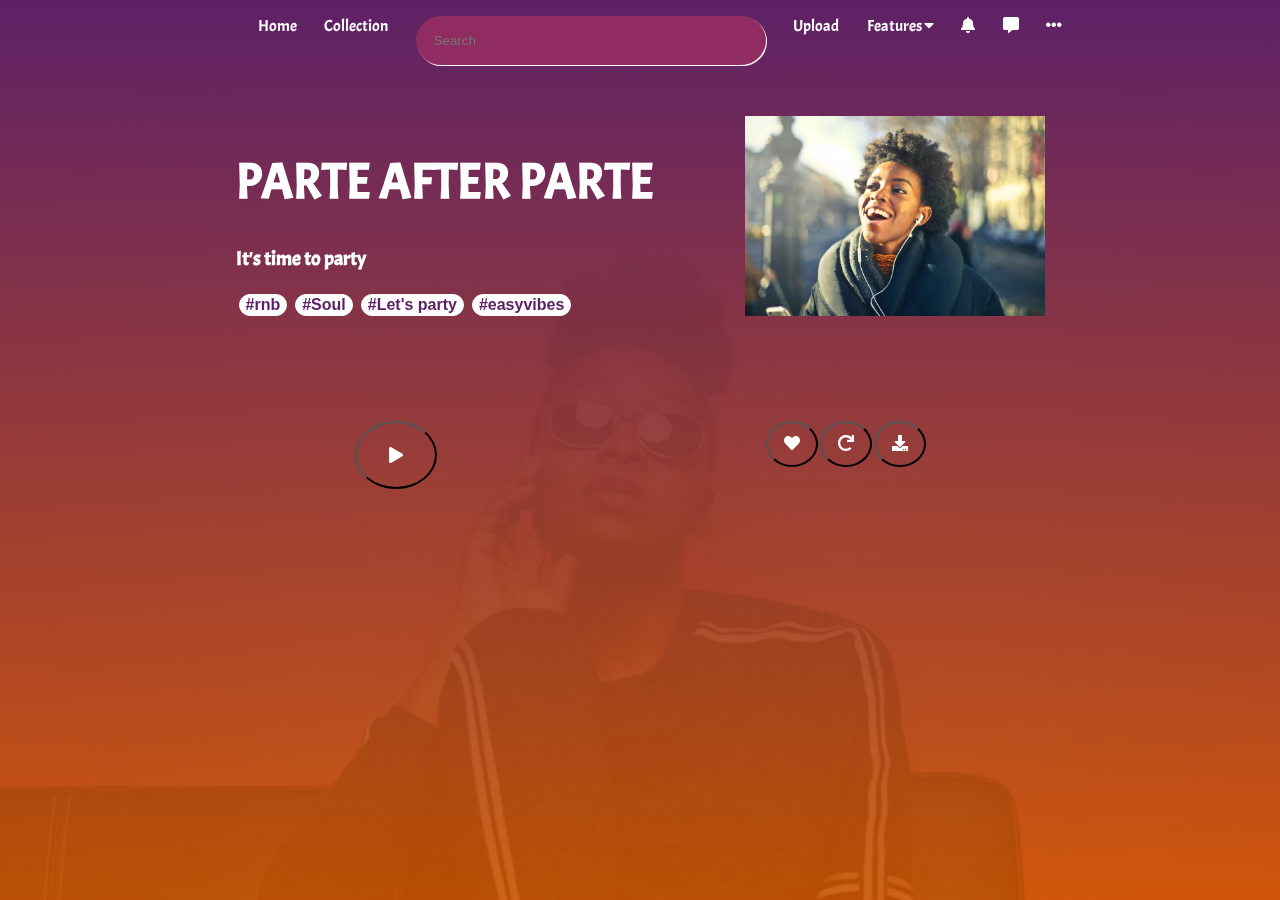
==== index.html @ db4e0f14 "updated" ====
<!DOCTYPE html>
<html lang="en">

<head>
    <meta charset="UTF-8">
    <meta name="viewport" content="width=device-width, initial-scale=1.0">
    <meta http-equiv="X-UA-Compatible" content="ie=edge">
    <title>music_app</title>
    <link rel="stylesheet" href="assets/css/style.css">
    <link rel="stylesheet" href="https://use.fontawesome.com/releases/v5.5.0/css/all.css">
    <link href="https://fonts.googleapis.com/css?family=Acme&display=swap" rel="stylesheet">
</head>

<body>
    <div id="app">
        <header>
            <div class="container">
                <ul id="heads">
                    <li>Home</li>
                    <li>Collection</li>
                    <input type="text" class="search" id="myInput" placeholder="Search">

                    <li>Upload</li>
                    <li class="dropdown">Features

                        <i class="fa fa-caret-down">

                        </i>

                        <ul class="dropdown-content">
                            <li>Music</li>
                            <li>Videos</li>
                            <li>Amebo zone</li>
                        </ul>
                    </li>
                    <li><i class="fas fa-bell"></i></li>
                    <li><i class="fas fa-comment-alt"></i></li>
                    <li><i class="fas fa-ellipsis-h"></i></li>
                </ul>

            </div>


        </header>
        <main>
            <div class="container">
                <div>
                    <h1 class="title">PARTE AFTER PARTE</h1>
                    <h3 class="sub-title">It's time to party</h3>
                    <button class="btn-white">#rnb</button>
                    <button class="btn-white">#Soul</button>
                    <button class="btn-white">#Let's party</button>
                    <button class="btn-white">#easyvibes</button>
                </div>
                <div><img src="assets/img/px1.jpeg" alt="album cover" width="300px" height="200px"></div>
            </div>

        </main>
        <footer>
            <div class="container">
                <div>
                    <button class="app_control btn-red" data-type="play"><i id="play-pause-button"
                            class="fas fa-play btn-red"></i></button>
                    <!-- <button class="app_control btn-red" data-type="stop"><i id="play-pause-button"
                            class="fas fa-pause btn-red"></i></button>
                    <button class="app_control btn-red" data-type="pause"><i id="play-pause-button"
                            class="fas fa-pause btn-red"></i></button> -->
                </div>

                <div class="players">
                    <button id="heart" class="btn-red"> <i class="fas fa-heart"></i></button>
                    <button id="redo" class="btn-red"><i class="fas fa-redo"></i></button>
                    <button id="download" class="btn-red"><i class="fas fa-download"></i></button>
                </div>
            </div>
        </footer>
    </div>
</body>

</html>
---- assets/css/style.css ----
body {
  margin: 0%;
  padding: 0%;
  font-family: Acme;
}

#app {
  position: fixed;
  width: 100%;
  height: 100%;
  left: 0;
  right: 0;
  top: 0;
  bottom: 0;
  overflow-y: auto;
  background: -webkit-gradient(linear, left top, left bottom, from(#5e2167), to(rgba(204, 85, 0, 0.9))), url(../img/px8.jpeg);
  background: linear-gradient(#5e2167, rgba(204, 85, 0, 0.9)), url(../img/px8.jpeg);
  background-repeat: no-repeat;
  background-size: cover;
}

#app > header {
  color: #fff;
  width: 100%;
  -webkit-box-align: center;
      -ms-flex-align: center;
          align-items: center;
  height: 100px;
}

#app > header > .container {
  height: 100%;
}

#app #heads {
  display: -webkit-box;
  display: -ms-flexbox;
  display: flex;
  -webkit-box-pack: space-evenly;
      -ms-flex-pack: space-evenly;
          justify-content: space-evenly;
}

#app #heads li {
  list-style: none;
}

#app #heads .search {
  width: 40%;
  height: 45px;
  border: 1px solid #912c62;
  border-radius: 50px;
  background-color: #912c62;
  -webkit-box-shadow: 1px 1px #fff;
          box-shadow: 1px 1px #fff;
}

#app #heads input[type="text"]::-webkit-input-placeholder {
  /* Firefox, Chrome, Opera */
  text-align: left;
  padding-left: 15px;
}

#app #heads input[type="text"]:-ms-input-placeholder {
  /* Firefox, Chrome, Opera */
  text-align: left;
  padding-left: 15px;
}

#app #heads input[type="text"]::-ms-input-placeholder {
  /* Firefox, Chrome, Opera */
  text-align: left;
  padding-left: 15px;
}

#app #heads input[type="text"]::placeholder {
  /* Firefox, Chrome, Opera */
  text-align: left;
  padding-left: 15px;
}

#app .dropdown:hover .dropbtn {
  background-color: #912c62;
  cursor: pointer;
}

#app .dropdown:hover .dropdown-content {
  display: block;
}

#app .dropdown-content a:hover {
  background-color: #ddd;
}

#app .dropdown-content {
  display: none;
  position: absolute;
  color: white;
  background-color: transparent;
  min-width: 100px;
  -webkit-box-shadow: rgba(0, 0, 0, 0.2) 0px 8px 16px 0px;
          box-shadow: rgba(0, 0, 0, 0.2) 0px 8px 16px 0px;
}

#app > main {
  height: calc(100%-200px);
  width: 100%;
}

#app > main > .container {
  height: 100%;
  display: -webkit-box;
  display: -ms-flexbox;
  display: flex;
  -ms-flex-pack: distribute;
      justify-content: space-around;
  margin-bottom: 100px;
}

#app > main .title {
  font-size: 50px;
  color: white;
}

#app > main .sub-title {
  font-size: 20px;
  color: white;
}

#app .btn-white {
  background-color: #fff;
  color: #5e2167;
  border-radius: 50px;
  border: 1px solid #fff;
  font-size: 16px;
  margin: 3px;
  font-weight: 700;
}

#app > footer {
  height: 100px;
  width: 100%;
}

#app > footer > .container {
  height: 100%;
  display: -webkit-box;
  display: -ms-flexbox;
  display: flex;
  -ms-flex-pack: distribute;
      justify-content: space-around;
}

#app > footer .btn-red {
  background-color: transparent;
  border-radius: 50%;
  color: #fff;
  font-size: 16px;
  padding: 12px 16px;
  cursor: pointer;
}

.container {
  margin: auto;
}

@media screen and (min-width: 1200px) {
  .container {
    width: 900px;
  }
}
/*# sourceMappingURL=style.css.map */
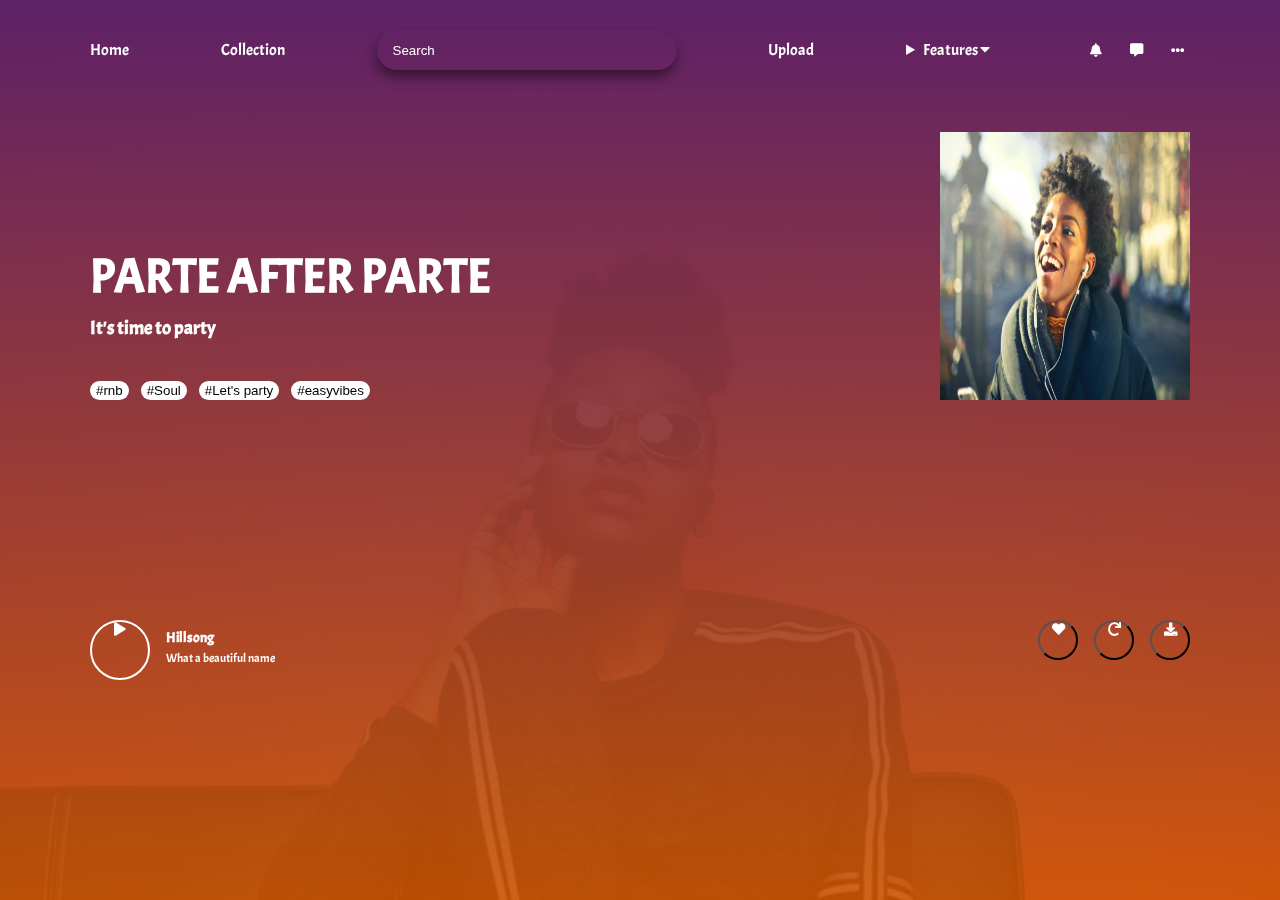
==== commit 6ad4fd9b: "updated" ====
--- a/index.html
+++ b/index.html
@@ -14,63 +14,80 @@
 <body>
     <div id="app">
         <header>
-            <div class="container">
-                <ul id="heads">
-                    <li>Home</li>
-                    <li>Collection</li>
+            <nav class="container flex items-center">
+                <div class="nav-links">
+                    <a>Home</a>
+                    <a>Collection</a>
                     <input type="text" class="search" id="myInput" placeholder="Search">
 
-                    <li>Upload</li>
-                    <li class="dropdown">Features
+                    <a>Upload</a>
+                    <details class="dropdown">
+                        <summary>
+                            <span class="select-none">
+                                Features
+                                <i class="fa fa-caret-down"></i>
 
-                        <i class="fa fa-caret-down">
+                            </span>
+                        </summary>
 
-                        </i>
+                        <div class="dropdown-content">
+                            <a>Music</a>
+                            <a>Videos</a>
+                            <a>Amebo zone</a>
+                        </div>
+                    </details>
+                </div>
+                    <div class="nav-indicators">
+                        <button><i class="fas fa-bell"></i></button>
+                        <button><i class="fas fa-comment-alt"></i></button>
+                        <button><i class="fas fa-ellipsis-h"></i></button>
+                    </div>
+                
 
-                        <ul class="dropdown-content">
-                            <li>Music</li>
-                            <li>Videos</li>
-                            <li>Amebo zone</li>
-                        </ul>
-                    </li>
-                    <li><i class="fas fa-bell"></i></li>
-                    <li><i class="fas fa-comment-alt"></i></li>
-                    <li><i class="fas fa-ellipsis-h"></i></li>
-                </ul>
-
-            </div>
+            </nav>
 
 
         </header>
-        <main>
-            <div class="container">
-                <div>
-                    <h1 class="title">PARTE AFTER PARTE</h1>
-                    <h3 class="sub-title">It's time to party</h3>
+        <main class="container flex">
+
+            <div class="music-info">
+                <h1 class="title">PARTE AFTER PARTE</h1>
+                <h3 class="sub-title">It's time to party</h3>
+                <div class="tags">
                     <button class="btn-white">#rnb</button>
                     <button class="btn-white">#Soul</button>
                     <button class="btn-white">#Let's party</button>
                     <button class="btn-white">#easyvibes</button>
                 </div>
-                <div><img src="assets/img/px1.jpeg" alt="album cover" width="300px" height="200px"></div>
             </div>
+            <div class="music-cover-image"><img src="assets/img/px1.jpeg" alt="album cover" width="300px"
+                    height="200px"></div>
+
 
         </main>
         <footer>
-            <div class="container">
-                <div>
-                    <button class="app_control btn-red" data-type="play"><i id="play-pause-button"
-                            class="fas fa-play btn-red"></i></button>
+            <div class="container control-bar">
+                <div class="flex items-center">
+                    <button class="control-btn play-btn" data-type="play">
+                        <i id="play-pause-button" class="fas fa-play btn-red"></i>
+                    </button>
                     <!-- <button class="app_control btn-red" data-type="stop"><i id="play-pause-button"
                             class="fas fa-pause btn-red"></i></button>
                     <button class="app_control btn-red" data-type="pause"><i id="play-pause-button"
                             class="fas fa-pause btn-red"></i></button> -->
+
+                    <div class="artist-info">
+                        <h3>Hillsong</h3>
+                        <p>What a beautiful name</p>
+                    </div>
                 </div>
 
-                <div class="players">
-                    <button id="heart" class="btn-red"> <i class="fas fa-heart"></i></button>
-                    <button id="redo" class="btn-red"><i class="fas fa-redo"></i></button>
-                    <button id="download" class="btn-red"><i class="fas fa-download"></i></button>
+
+                <div class="players flex items-center">
+                    <button id="heart" class="control-btn"> <i class="fas fa-heart"></i></button>
+                    <button id="redo" class="control-btn"><i class="fas fa-redo"></i></button>
+                    <button id="download" class="control-btn"><i class="fas fa-download"></i></button>
+
                 </div>
             </div>
         </footer>
--- a/assets/css/style.css
+++ b/assets/css/style.css
@@ -1,3 +1,8 @@
+* {
+  -webkit-box-sizing: border-box;
+          box-sizing: border-box;
+}
+
 body {
   margin: 0%;
   padding: 0%;
@@ -8,10 +13,13 @@
   position: fixed;
   width: 100%;
   height: 100%;
-  left: 0;
-  right: 0;
-  top: 0;
-  bottom: 0;
+  display: -webkit-box;
+  display: -ms-flexbox;
+  display: flex;
+  -webkit-box-orient: vertical;
+  -webkit-box-direction: normal;
+      -ms-flex-direction: column;
+          flex-direction: column;
   overflow-y: auto;
   background: -webkit-gradient(linear, left top, left bottom, from(#5e2167), to(rgba(204, 85, 0, 0.9))), url(../img/px8.jpeg);
   background: linear-gradient(#5e2167, rgba(204, 85, 0, 0.9)), url(../img/px8.jpeg);
@@ -20,144 +28,192 @@
 }
 
 #app > header {
-  color: #fff;
-  width: 100%;
-  -webkit-box-align: center;
-      -ms-flex-align: center;
-          align-items: center;
+  width: 100%;
   height: 100px;
 }
 
-#app > header > .container {
-  height: 100%;
-}
-
-#app #heads {
-  display: -webkit-box;
-  display: -ms-flexbox;
-  display: flex;
-  -webkit-box-pack: space-evenly;
-      -ms-flex-pack: space-evenly;
-          justify-content: space-evenly;
-}
-
-#app #heads li {
-  list-style: none;
-}
-
-#app #heads .search {
-  width: 40%;
-  height: 45px;
-  border: 1px solid #912c62;
-  border-radius: 50px;
-  background-color: #912c62;
-  -webkit-box-shadow: 1px 1px #fff;
-          box-shadow: 1px 1px #fff;
-}
-
-#app #heads input[type="text"]::-webkit-input-placeholder {
-  /* Firefox, Chrome, Opera */
-  text-align: left;
-  padding-left: 15px;
-}
-
-#app #heads input[type="text"]:-ms-input-placeholder {
-  /* Firefox, Chrome, Opera */
-  text-align: left;
-  padding-left: 15px;
-}
-
-#app #heads input[type="text"]::-ms-input-placeholder {
-  /* Firefox, Chrome, Opera */
-  text-align: left;
-  padding-left: 15px;
-}
-
-#app #heads input[type="text"]::placeholder {
-  /* Firefox, Chrome, Opera */
-  text-align: left;
-  padding-left: 15px;
-}
-
-#app .dropdown:hover .dropbtn {
-  background-color: #912c62;
-  cursor: pointer;
-}
-
-#app .dropdown:hover .dropdown-content {
-  display: block;
-}
-
-#app .dropdown-content a:hover {
-  background-color: #ddd;
-}
-
-#app .dropdown-content {
+#app > header nav {
+  height: 100%;
+  color: #fff;
+}
+
+#app > header nav > * {
+  -webkit-box-align: center;
+      -ms-flex-align: center;
+          align-items: center;
+}
+
+#app > header nav .nav-indicators {
+  width: 200px;
+  display: -webkit-box;
+  display: -ms-flexbox;
+  display: flex;
+  -webkit-box-pack: end;
+      -ms-flex-pack: end;
+          justify-content: flex-end;
+}
+
+#app > header nav .nav-indicators > button {
+  background-color: transparent;
+  border: none;
+  color: #fff;
+}
+
+#app > header nav .nav-indicators > button:not(:last-child) {
+  margin-right: 1rem;
+}
+
+#app > header nav .nav-links {
+  -webkit-box-flex: 1;
+      -ms-flex: 1;
+          flex: 1;
+  display: -webkit-box;
+  display: -ms-flexbox;
+  display: flex;
+  -webkit-box-pack: justify;
+      -ms-flex-pack: justify;
+          justify-content: space-between;
+}
+
+#app > header summary::-webkit-details-marker {
   display: none;
-  position: absolute;
-  color: white;
-  background-color: transparent;
-  min-width: 100px;
-  -webkit-box-shadow: rgba(0, 0, 0, 0.2) 0px 8px 16px 0px;
-          box-shadow: rgba(0, 0, 0, 0.2) 0px 8px 16px 0px;
 }
 
 #app > main {
-  height: calc(100%-200px);
-  width: 100%;
-}
-
-#app > main > .container {
-  height: 100%;
-  display: -webkit-box;
-  display: -ms-flexbox;
-  display: flex;
-  -ms-flex-pack: distribute;
-      justify-content: space-around;
-  margin-bottom: 100px;
-}
-
-#app > main .title {
-  font-size: 50px;
-  color: white;
-}
-
-#app > main .sub-title {
-  font-size: 20px;
-  color: white;
-}
-
-#app .btn-white {
+  height: 300px;
+  padding-top: 2rem;
+}
+
+#app > main > .music-info {
+  width: 100%;
+  display: -webkit-box;
+  display: -ms-flexbox;
+  display: flex;
+  -webkit-box-pack: end;
+      -ms-flex-pack: end;
+          justify-content: flex-end;
+  -webkit-box-orient: vertical;
+  -webkit-box-direction: normal;
+      -ms-flex-direction: column;
+          flex-direction: column;
+  color: #fff;
+}
+
+#app > main > .music-info .title {
+  font-size: 3rem;
+  line-height: 1px;
+}
+
+#app > main > .music-info .sub-title {
+  line-height: 1px;
+}
+
+#app > main > .music-info .tags {
+  margin-top: 2rem;
+}
+
+#app > main > .music-info .tags > button {
   background-color: #fff;
-  color: #5e2167;
-  border-radius: 50px;
-  border: 1px solid #fff;
-  font-size: 16px;
-  margin: 3px;
-  font-weight: 700;
+  border-radius: 20px;
+  border: none;
+  padding: 2px 6px;
+}
+
+#app > main > .music-info .tags > button:not(:last-child) {
+  margin-right: 10px;
+}
+
+#app > main .music-cover-image img {
+  width: 250px;
+  height: 100%;
 }
 
 #app > footer {
-  height: 100px;
-  width: 100%;
-}
-
-#app > footer > .container {
-  height: 100%;
-  display: -webkit-box;
-  display: -ms-flexbox;
-  display: flex;
-  -ms-flex-pack: distribute;
-      justify-content: space-around;
-}
-
-#app > footer .btn-red {
+  -webkit-box-flex: 1;
+      -ms-flex: 1;
+          flex: 1;
+  display: -webkit-box;
+  display: -ms-flexbox;
+  display: flex;
+  -webkit-box-align: center;
+      -ms-flex-align: center;
+          align-items: center;
+}
+
+#app > footer > .control-bar {
+  display: -webkit-box;
+  display: -ms-flexbox;
+  display: flex;
+  -webkit-box-pack: justify;
+      -ms-flex-pack: justify;
+          justify-content: space-between;
+}
+
+#app > footer > .control-bar .control-btn {
   background-color: transparent;
   border-radius: 50%;
   color: #fff;
-  font-size: 16px;
-  padding: 12px 16px;
-  cursor: pointer;
+  display: -webkit-inline-box;
+  display: -ms-inline-flexbox;
+  display: inline-flex;
+  -webkit-box-pack: center;
+      -ms-flex-pack: center;
+          justify-content: center;
+  width: 40px;
+  height: 40px;
+}
+
+#app > footer > .control-bar .control-btn:not(:last-child) {
+  margin-right: 1rem;
+}
+
+#app > footer > .control-bar .play-btn {
+  width: 60px;
+  height: 60px;
+  border: #fff solid 2px;
+}
+
+#app > footer .artist-info {
+  color: #fff;
+}
+
+#app > footer .artist-info * {
+  line-height: 0.5;
+}
+
+#app > footer .artist-info h3 {
+  font-size: 14px;
+  font-weight: bold;
+}
+
+#app > footer .artist-info p {
+  font-size: 12px;
+}
+
+.flex {
+  display: -webkit-box;
+  display: -ms-flexbox;
+  display: flex;
+}
+
+.justify-center {
+  -webkit-box-pack: start;
+      -ms-flex-pack: start;
+          justify-content: start;
+}
+
+.item-center {
+  -webkit-box-align: center;
+      -ms-flex-align: center;
+          align-items: center;
+}
+
+.w-full {
+  width: 100%;
+}
+
+.h-full {
+  height: 100%;
 }
 
 .container {
@@ -166,7 +222,72 @@
 
 @media screen and (min-width: 1200px) {
   .container {
-    width: 900px;
+    width: 1100px;
   }
 }
+
+.search {
+  border-radius: 50px;
+  height: 40px;
+  border: none;
+  -webkit-box-shadow: -1px 7px 13px 0px #0000007a;
+          box-shadow: -1px 7px 13px 0px #0000007a;
+  padding: 0 1rem;
+  background-color: transparent;
+  color: #fff;
+  min-width: 300px;
+}
+
+.search::-webkit-input-placeholder {
+  color: #fff;
+}
+
+.search:-ms-input-placeholder {
+  color: #fff;
+}
+
+.search::-ms-input-placeholder {
+  color: #fff;
+}
+
+.search::placeholder {
+  color: #fff;
+}
+
+.dropdown {
+  position: relative;
+}
+
+.dropdown-content {
+  position: absolute;
+  top: calc(100%);
+  -webkit-box-shadow: 0px 5px 6px #00000036;
+          box-shadow: 0px 5px 6px #00000036;
+  padding: 0.5rem 0;
+  min-width: 150px;
+  border-radius: 5px;
+}
+
+.dropdown-content > * {
+  height: 30px;
+  width: 100%;
+  display: -webkit-box;
+  display: -ms-flexbox;
+  display: flex;
+  padding: 0 1rem;
+  -webkit-box-align: center;
+      -ms-flex-align: center;
+          align-items: center;
+}
+
+.dropdown-content > *:hover {
+  background-color: rgba(0, 0, 0, 0.05);
+}
+
+.select-none {
+  -webkit-user-select: none;
+     -moz-user-select: none;
+      -ms-user-select: none;
+          user-select: none;
+}
 /*# sourceMappingURL=style.css.map */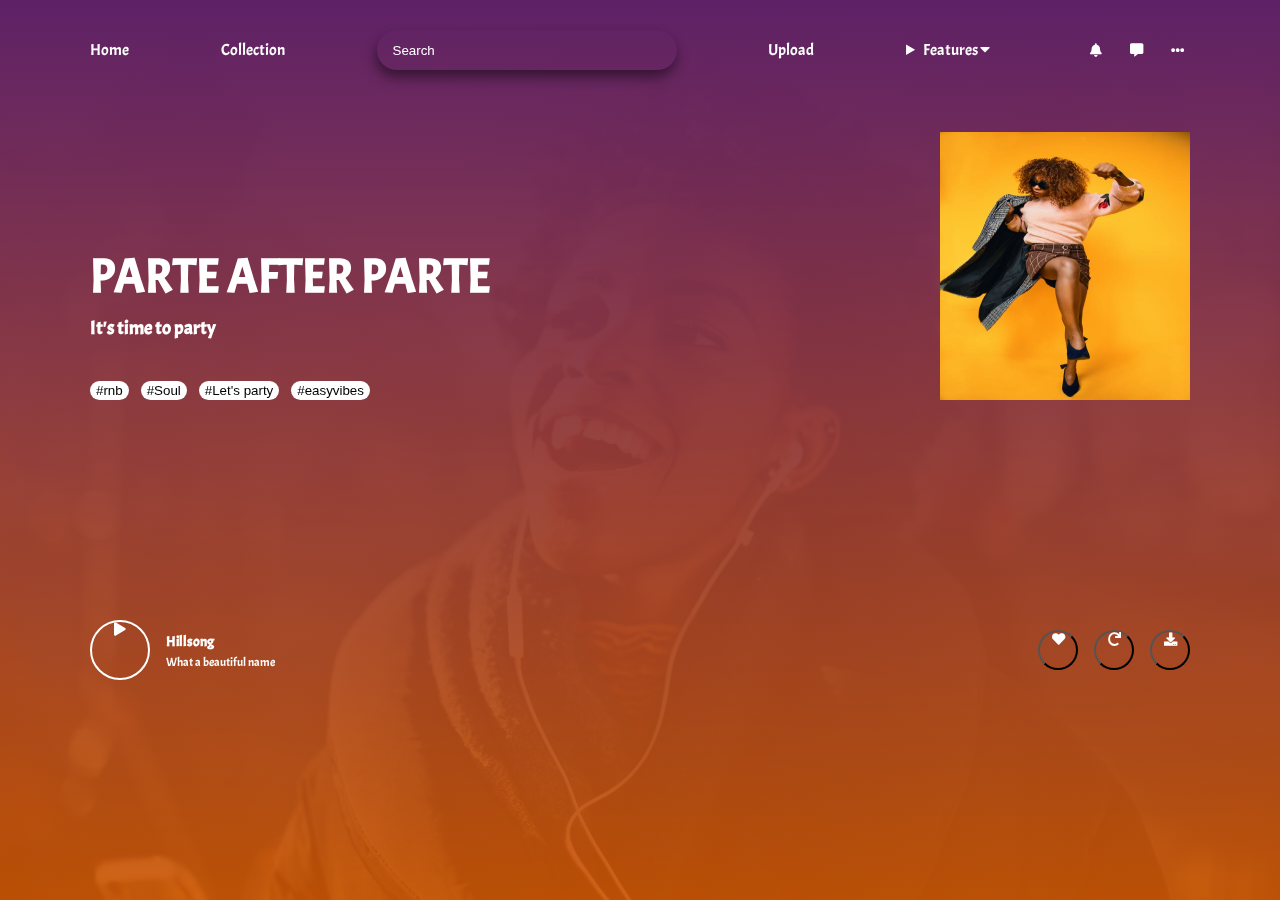
==== commit 56168e01: "updated" ====
--- a/index.html
+++ b/index.html
@@ -37,12 +37,12 @@
                         </div>
                     </details>
                 </div>
-                    <div class="nav-indicators">
-                        <button><i class="fas fa-bell"></i></button>
-                        <button><i class="fas fa-comment-alt"></i></button>
-                        <button><i class="fas fa-ellipsis-h"></i></button>
-                    </div>
-                
+                <div class="nav-indicators">
+                    <button><i class="fas fa-bell"></i></button>
+                    <button><i class="fas fa-comment-alt"></i></button>
+                    <button><i class="fas fa-ellipsis-h"></i></button>
+                </div>
+
 
             </nav>
 
@@ -60,8 +60,7 @@
                     <button class="btn-white">#easyvibes</button>
                 </div>
             </div>
-            <div class="music-cover-image"><img src="assets/img/px1.jpeg" alt="album cover" width="300px"
-                    height="200px"></div>
+            <div class="music-cover-image"><img src="assets/img/px7.jpeg" alt="album cover" ></div>
 
 
         </main>
--- a/assets/css/style.css
+++ b/assets/css/style.css
@@ -21,8 +21,8 @@
       -ms-flex-direction: column;
           flex-direction: column;
   overflow-y: auto;
-  background: -webkit-gradient(linear, left top, left bottom, from(#5e2167), to(rgba(204, 85, 0, 0.9))), url(../img/px8.jpeg);
-  background: linear-gradient(#5e2167, rgba(204, 85, 0, 0.9)), url(../img/px8.jpeg);
+  background: -webkit-gradient(linear, left top, left bottom, from(#5e2167), to(rgba(204, 85, 0, 0.9))), url(../img/px1.jpeg);
+  background: linear-gradient(#5e2167, rgba(204, 85, 0, 0.9)), url(../img/px1.jpeg);
   background-repeat: no-repeat;
   background-size: cover;
 }
@@ -202,7 +202,7 @@
           justify-content: start;
 }
 
-.item-center {
+.items-center {
   -webkit-box-align: center;
       -ms-flex-align: center;
           align-items: center;
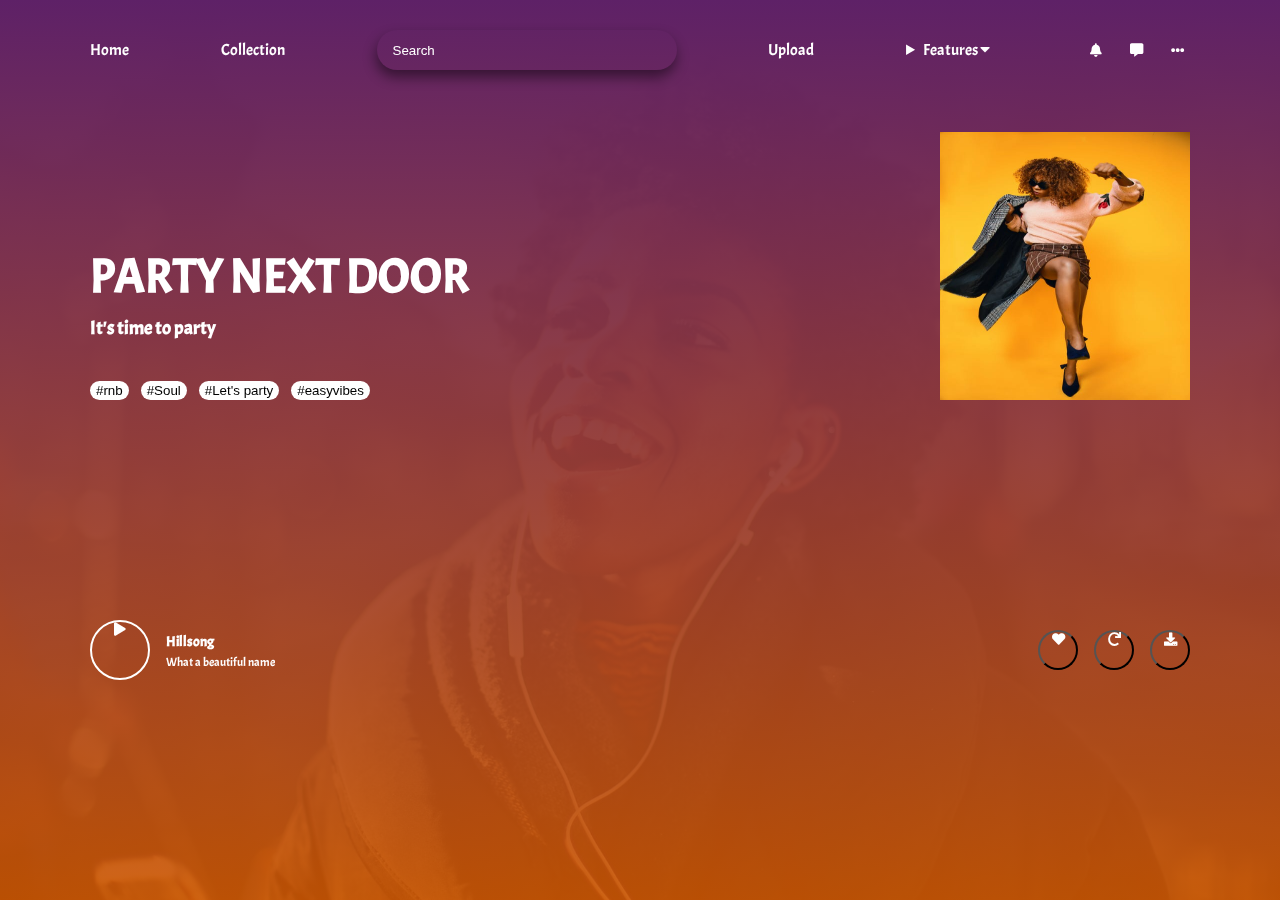
==== commit 4cf25320: "updated" ====
--- a/index.html
+++ b/index.html
@@ -51,7 +51,7 @@
         <main class="container flex">
 
             <div class="music-info">
-                <h1 class="title">PARTE AFTER PARTE</h1>
+                <h1 class="title">PARTY NEXT DOOR</h1>
                 <h3 class="sub-title">It's time to party</h3>
                 <div class="tags">
                     <button class="btn-white">#rnb</button>
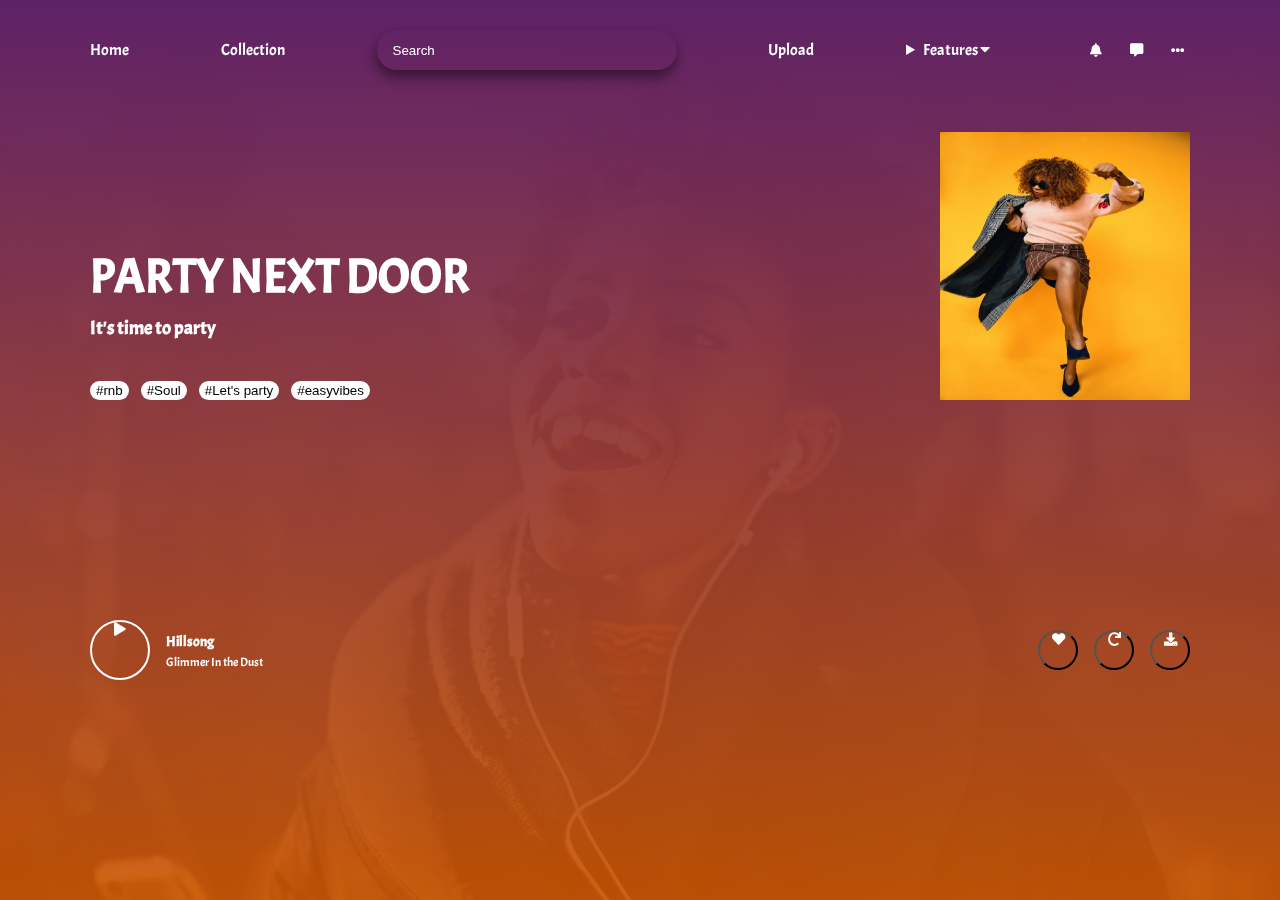
==== commit 9ff781d4: "updated" ====
--- a/index.html
+++ b/index.html
@@ -60,7 +60,7 @@
                     <button class="btn-white">#easyvibes</button>
                 </div>
             </div>
-            <div class="music-cover-image"><img src="assets/img/px7.jpeg" alt="album cover" ></div>
+            <div class="music-cover-image"><img src="assets/img/px7.jpeg" alt="album cover"></div>
 
 
         </main>
@@ -70,17 +70,19 @@
                     <button class="control-btn play-btn" data-type="play">
                         <i id="play-pause-button" class="fas fa-play btn-red"></i>
                     </button>
-                    <!-- <button class="app_control btn-red" data-type="stop"><i id="play-pause-button"
+                    <!-- <button class="control-btn play-btn" data-type="stop"><i id="play-pause-button"
                             class="fas fa-pause btn-red"></i></button>
-                    <button class="app_control btn-red" data-type="pause"><i id="play-pause-button"
+                    <button class="control-btn play-btn" data-type="pause"><i id="play-pause-button"
                             class="fas fa-pause btn-red"></i></button> -->
 
                     <div class="artist-info">
                         <h3>Hillsong</h3>
-                        <p>What a beautiful name</p>
+                        <p>Glimmer In the Dust</p>
                     </div>
                 </div>
-
+                <audio controls="false" id="music" hidden>
+                    <source src="assets/music/Glimmer In the Dust.mp3" />
+                </audio>
 
                 <div class="players flex items-center">
                     <button id="heart" class="control-btn"> <i class="fas fa-heart"></i></button>
@@ -91,6 +93,8 @@
             </div>
         </footer>
     </div>
+
+    <script src="assets/js/app.js"></script>
 </body>
 
 </html>